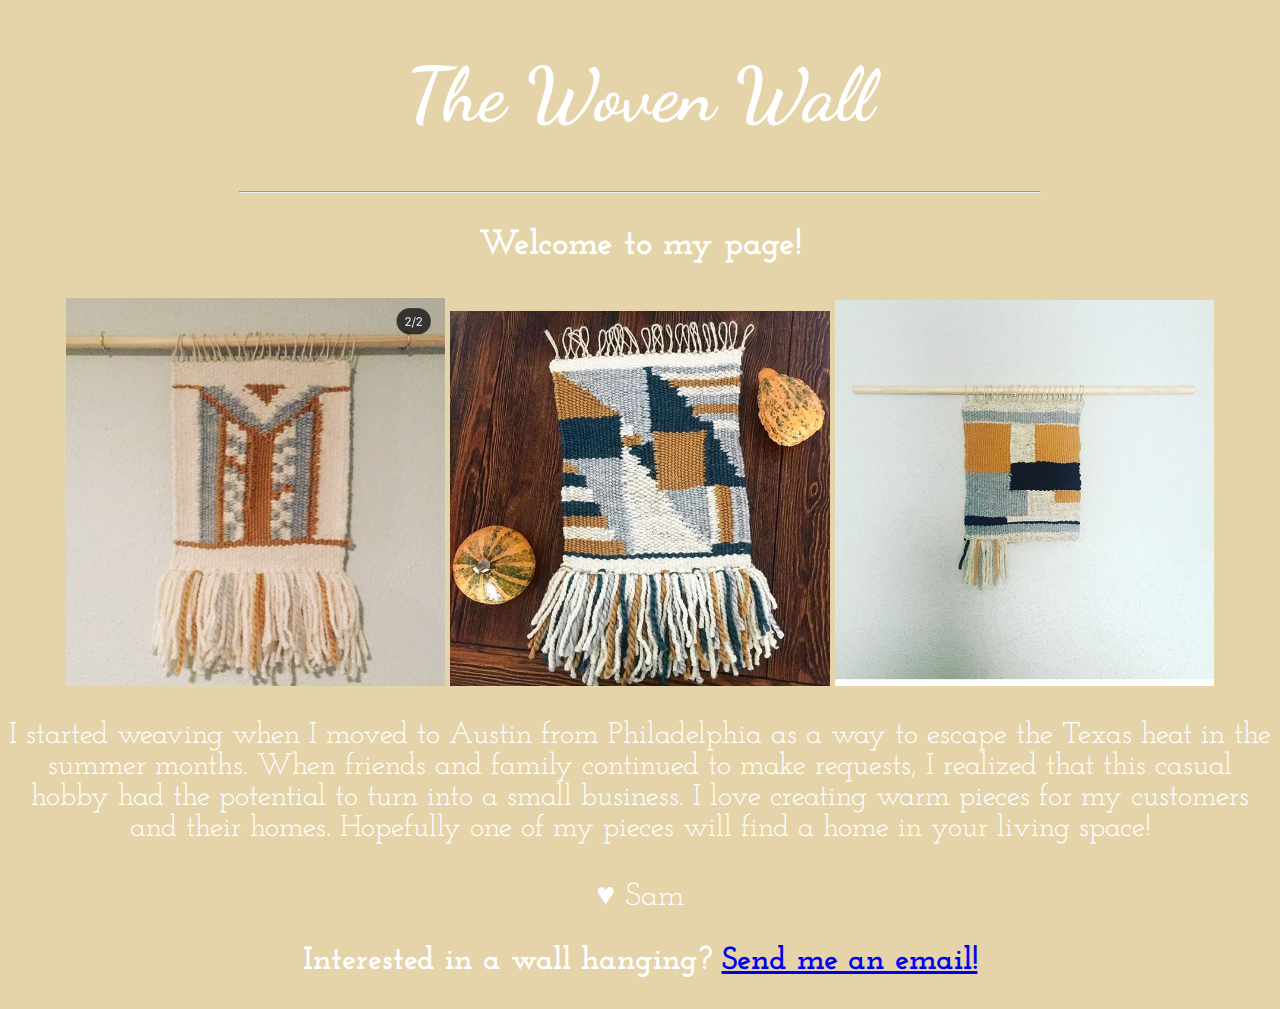
==== unit_4/index.html @ 1c1d6831 "Unit 4 beginning" ====
<!DOCTYPE html>
<html>
<head>
	<title>The Woven Wall</title>
	<link rel="stylesheet" type="text/css" href="css/style.css">
</head>
<body>
  <h1 id="fancywalls">The Woven Wall</h1>
     <hr> 
  <p id="welcome">Welcome to my page!</p>
    <img src="images/IMG_1644.jpg" alt="I am a weaving" title="I would look great in your home!">
    <img src="images/IMG_1641.jpg" alt="I am also a weaving" title="And I would look great in your home!">
    <img src="images/IMG_1643.jpg" alt="Me too! I'm a weaving" title="And I would also look great in your home!">
  <p id="history">I started weaving when I moved to Austin from Philadelphia as a way to escape the Texas heat in the summer months. When friends and family continued to make requests, I realized that this casual hobby had the potential to turn into a small business. I love creating warm pieces for my customers and their homes. Hopefully one of my pieces will find a home in your living space!</p>
  <p id="signature">&hearts; Sam</p>
  <p id="email">Interested in a wall hanging?   <a href="mailto:sbrennan822@gmail.com?
  	subject=Wall Hanging Inquiry!  ">Send me an email!</a></p>
</body>
</html>
---- unit_4/css/style.css ----
@import url('https://fonts.googleapis.com/css?family=Dancing+Script|Josefin+Slab');


body {
	background: #E5D3A9;
	font-family: 'Josefin Slab', serfi;
	text-align: center;
}

#fancywalls { 
	font-family: 'Dancing Script', cursive;
}

#welcome {
	font-size: 35px;
	font-weight: bold;
}

#history {
	font-size: 30px;
}

#signature {
	font-size: 32px;
}

#email {
	font-size: 32px;
	font-weight: bold;
}

h1, p {
	color: white;
}

h1 {
	font-weight: bold;
	font-size: 75px;
}

img {
	width: 30%;
}

hr {
  width: 800px;
}
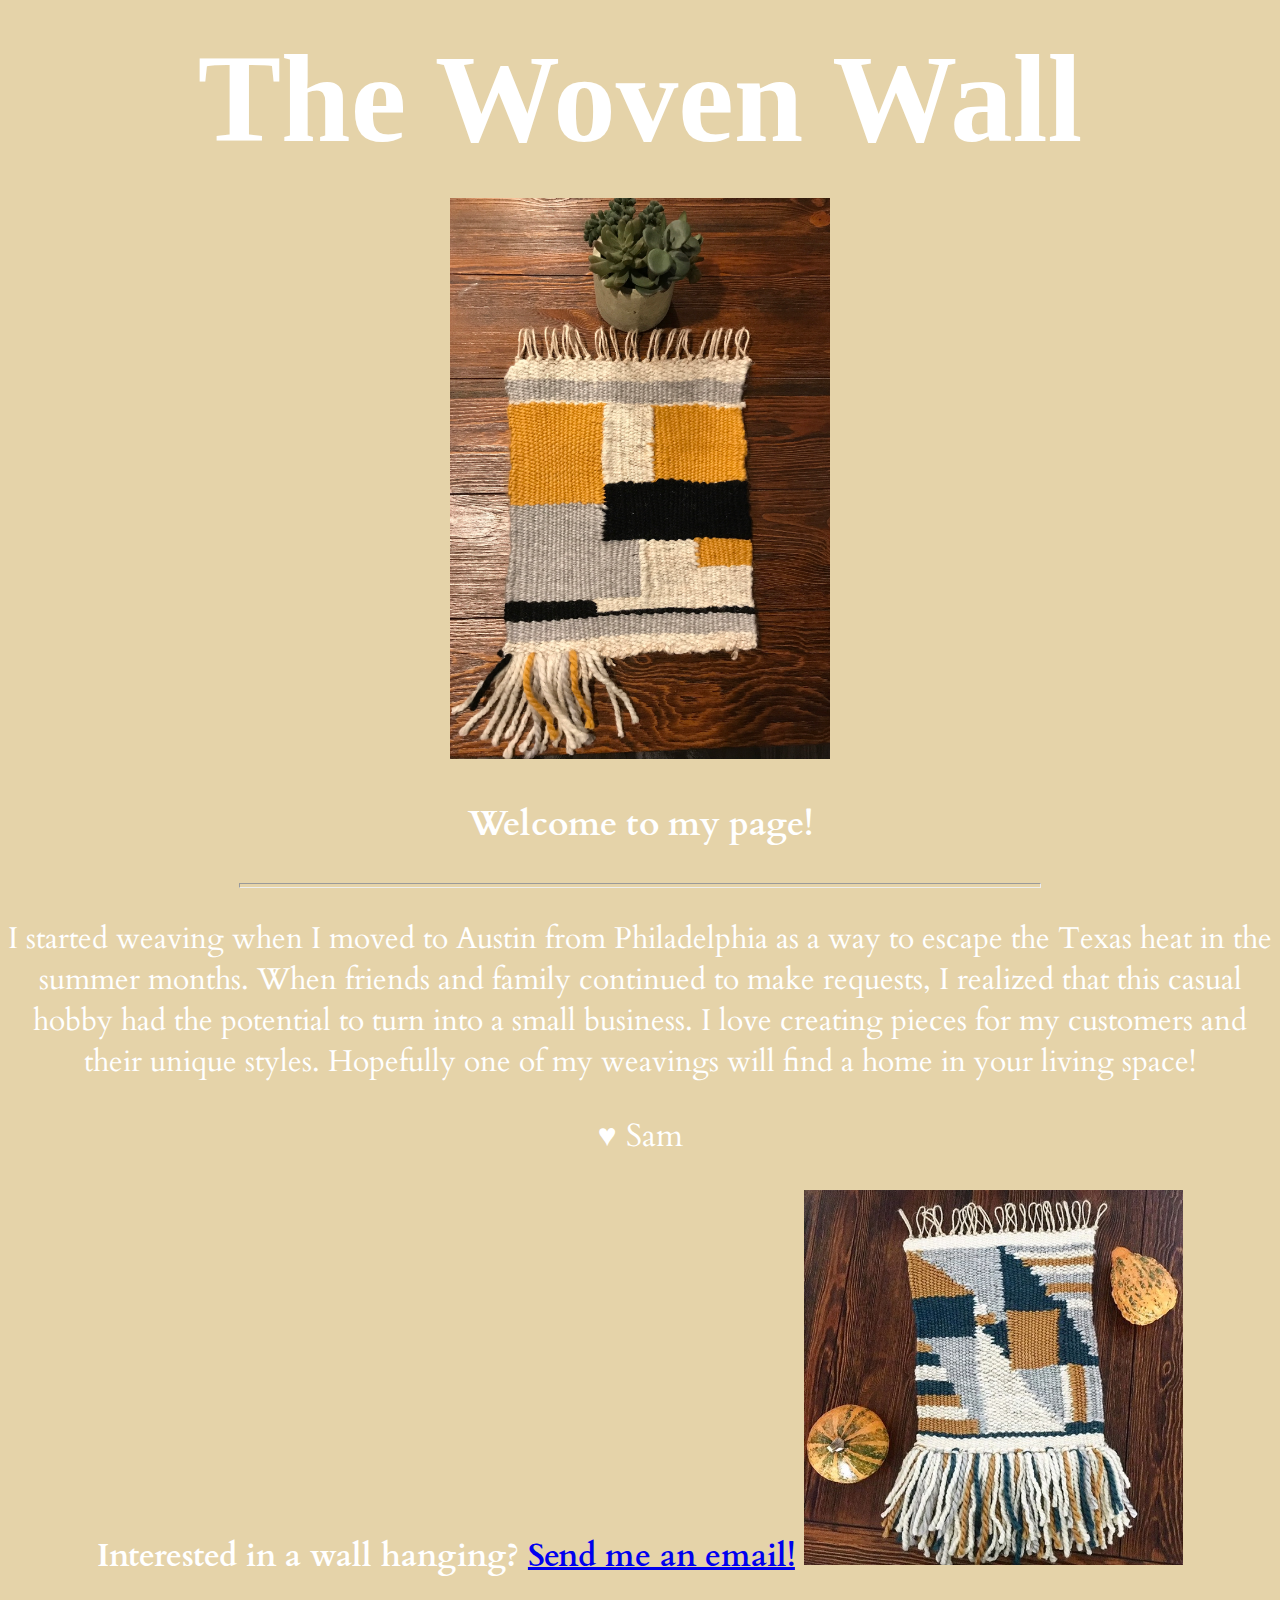
==== commit 890215dc: "FInal Changes to Unit 4" ====
--- a/unit_4/index.html
+++ b/unit_4/index.html
@@ -6,14 +6,13 @@
 </head>
 <body>
   <h1 id="fancywalls">The Woven Wall</h1>
-     <hr> 
+    <img src="images/OG.jpg" alt="I am a weaving" title="I would look great in your home!">
   <p id="welcome">Welcome to my page!</p>
-    <img src="images/IMG_1644.jpg" alt="I am a weaving" title="I would look great in your home!">
-    <img src="images/IMG_1641.jpg" alt="I am also a weaving" title="And I would look great in your home!">
-    <img src="images/IMG_1643.jpg" alt="Me too! I'm a weaving" title="And I would also look great in your home!">
-  <p id="history">I started weaving when I moved to Austin from Philadelphia as a way to escape the Texas heat in the summer months. When friends and family continued to make requests, I realized that this casual hobby had the potential to turn into a small business. I love creating warm pieces for my customers and their homes. Hopefully one of my pieces will find a home in your living space!</p>
+  <hr>
+  <p id="history">I started weaving when I moved to Austin from Philadelphia as a way to escape the Texas heat in the summer months. When friends and family continued to make requests, I realized that this casual hobby had the potential to turn into a small business. I love creating pieces for my customers and their unique styles. Hopefully one of my weavings will find a home in your living space!</p>
   <p id="signature">&hearts; Sam</p>
   <p id="email">Interested in a wall hanging?   <a href="mailto:sbrennan822@gmail.com?
-  	subject=Wall Hanging Inquiry!  ">Send me an email!</a></p>
+  	subject=Wall Hanging Inquiry!  ">Send me an email!</a>
+   <img src="images/IMG_1641.jpg" alt="I am also a weaving" title="And I would look great in your home!"></p>
 </body>
 </html>--- a/unit_4/css/style.css
+++ b/unit_4/css/style.css
@@ -1,14 +1,34 @@
-@import url('https://fonts.googleapis.com/css?family=Dancing+Script|Josefin+Slab');
-
+@import url('https://fonts.googleapis.com/css?family=Allan|Dancing+Slab|Cardo');
 
 body {
 	background: #E5D3A9;
-	font-family: 'Josefin Slab', serfi;
+	font-family: 'Cardo', serif;
 	text-align: center;
 }
 
+h1, p {
+	color: white;
+}
+
+h1 {
+	font-weight: bold;
+	font-size: 125px;
+	line-height: 30px;
+
+}
+
+img {
+	width: 30%;
+}
+
+hr {
+  width: 800px;
+  height: 3px; 
+  =
+}
+
 #fancywalls { 
-	font-family: 'Dancing Script', cursive;
+	font-family: 'Dancing Slab', cursive;
 }
 
 #welcome {
@@ -27,21 +47,5 @@
 #email {
 	font-size: 32px;
 	font-weight: bold;
+	line-height: 100px;
 }
-
-h1, p {
-	color: white;
-}
-
-h1 {
-	font-weight: bold;
-	font-size: 75px;
-}
-
-img {
-	width: 30%;
-}
-
-hr {
-  width: 800px;
-}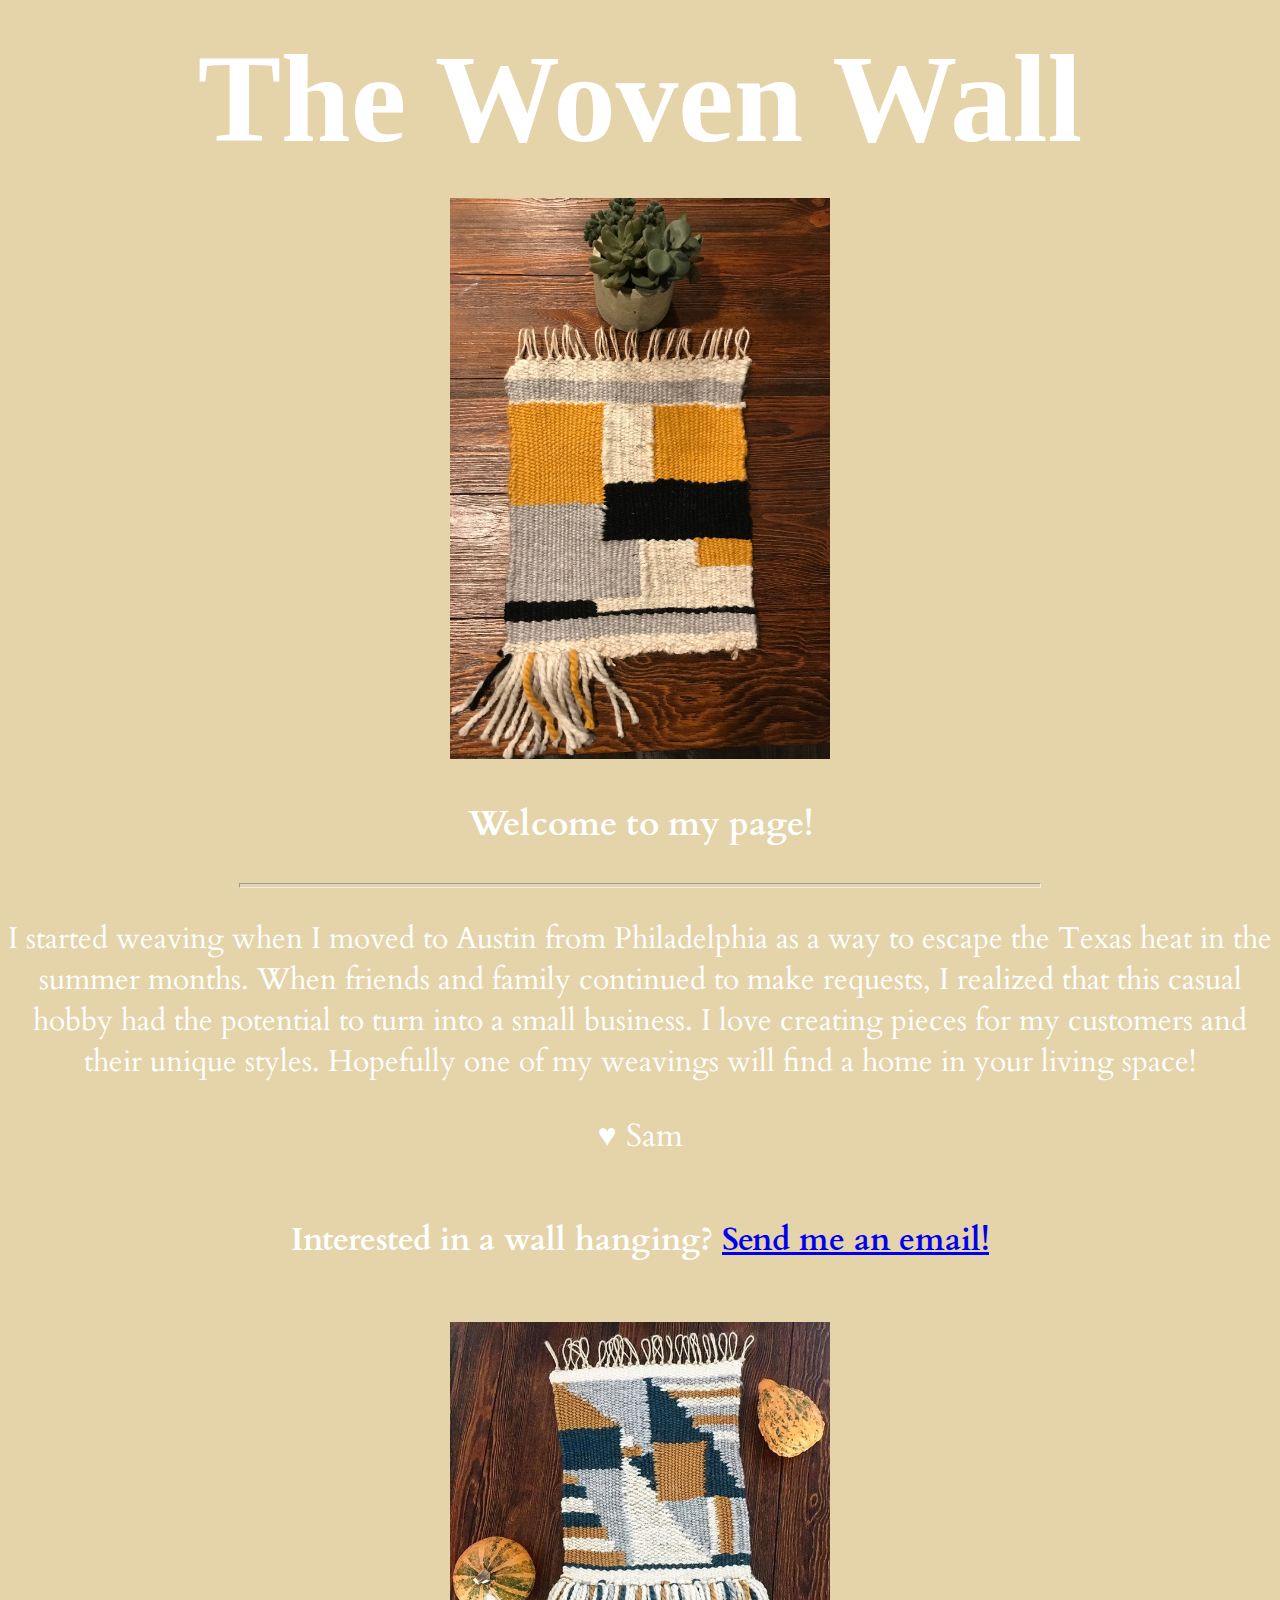
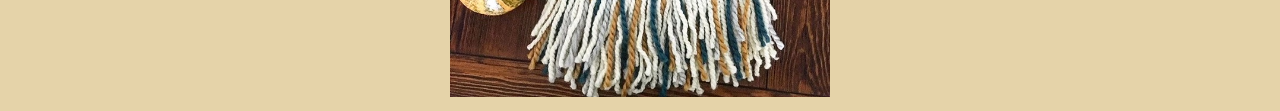
==== commit e88cf5ec: "move image below email" ====
--- a/unit_4/index.html
+++ b/unit_4/index.html
@@ -12,7 +12,7 @@
   <p id="history">I started weaving when I moved to Austin from Philadelphia as a way to escape the Texas heat in the summer months. When friends and family continued to make requests, I realized that this casual hobby had the potential to turn into a small business. I love creating pieces for my customers and their unique styles. Hopefully one of my weavings will find a home in your living space!</p>
   <p id="signature">&hearts; Sam</p>
   <p id="email">Interested in a wall hanging?   <a href="mailto:sbrennan822@gmail.com?
-  	subject=Wall Hanging Inquiry!  ">Send me an email!</a>
-   <img src="images/IMG_1641.jpg" alt="I am also a weaving" title="And I would look great in your home!"></p>
+  	subject=Wall Hanging Inquiry!  ">Send me an email!</a></p>
+   <img src="images/IMG_1641.jpg" alt="I am also a weaving" title="And I would look great in your home!">
 </body>
 </html>